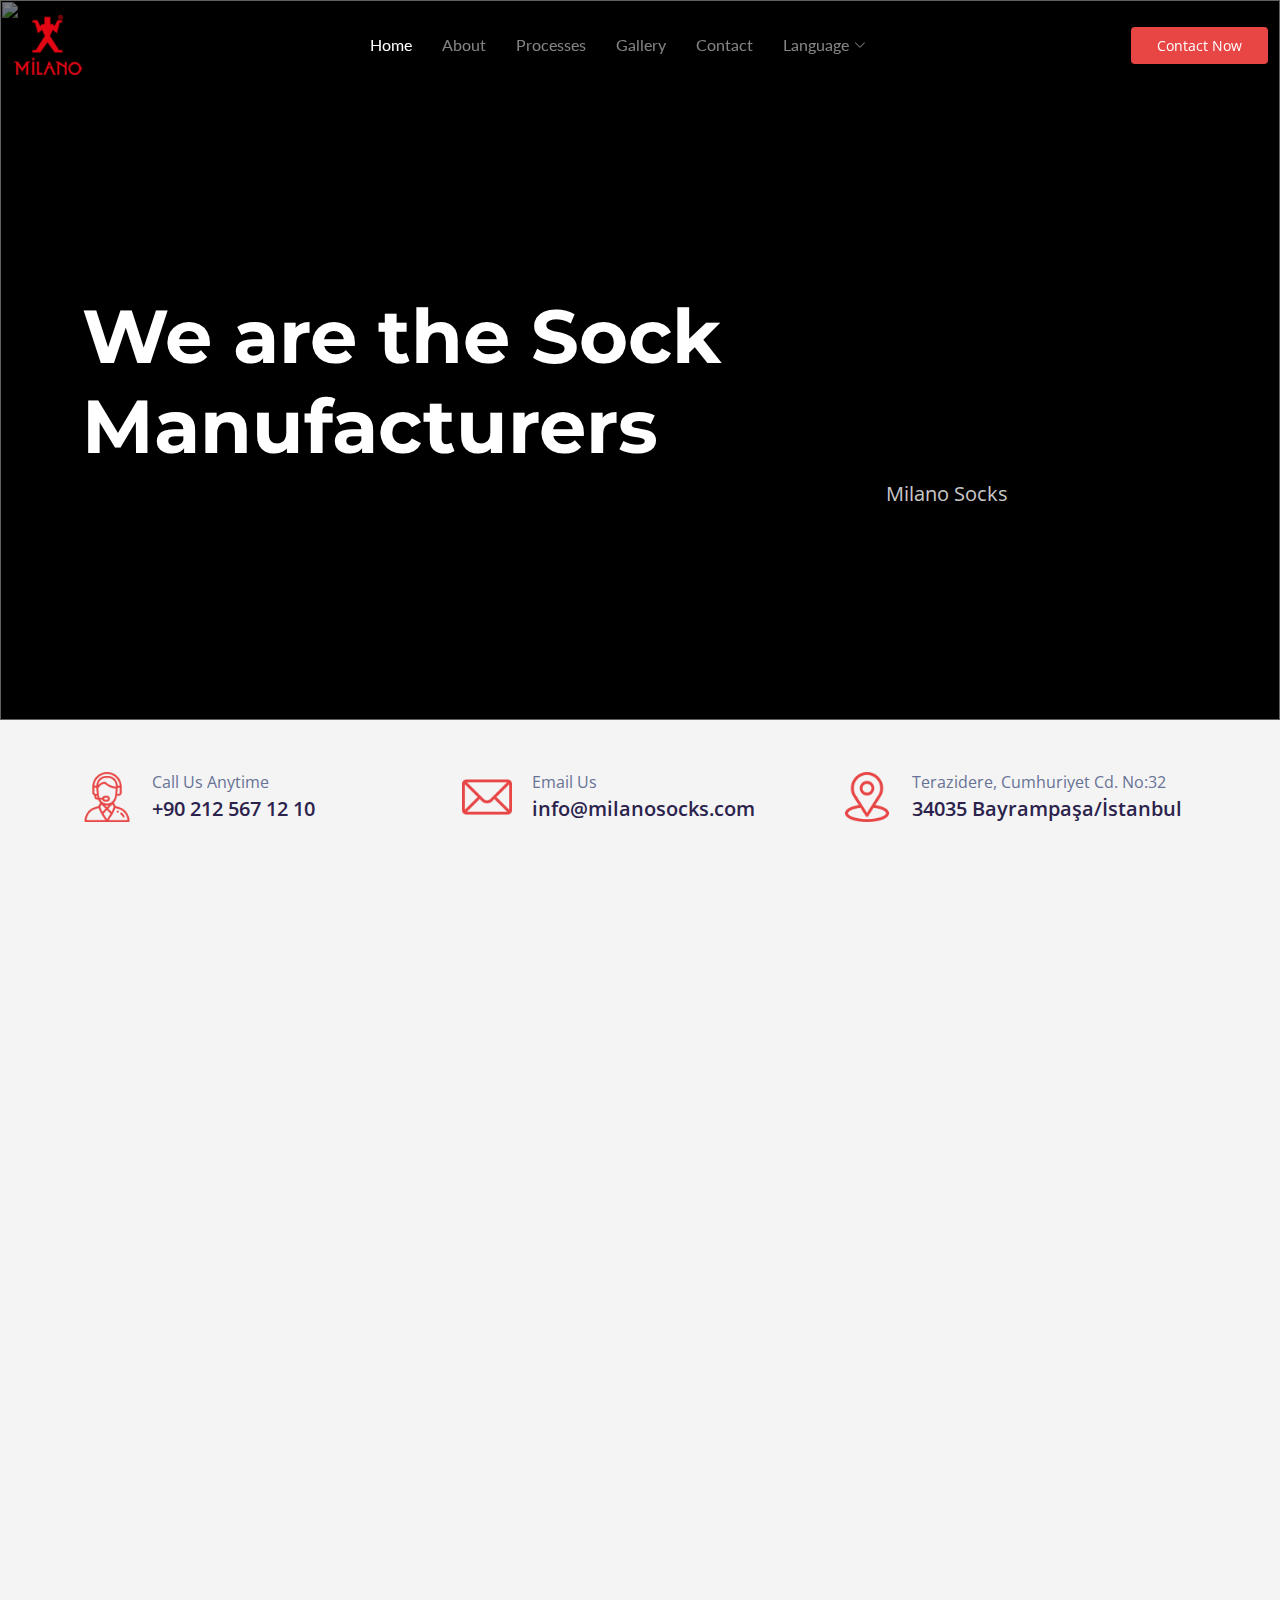
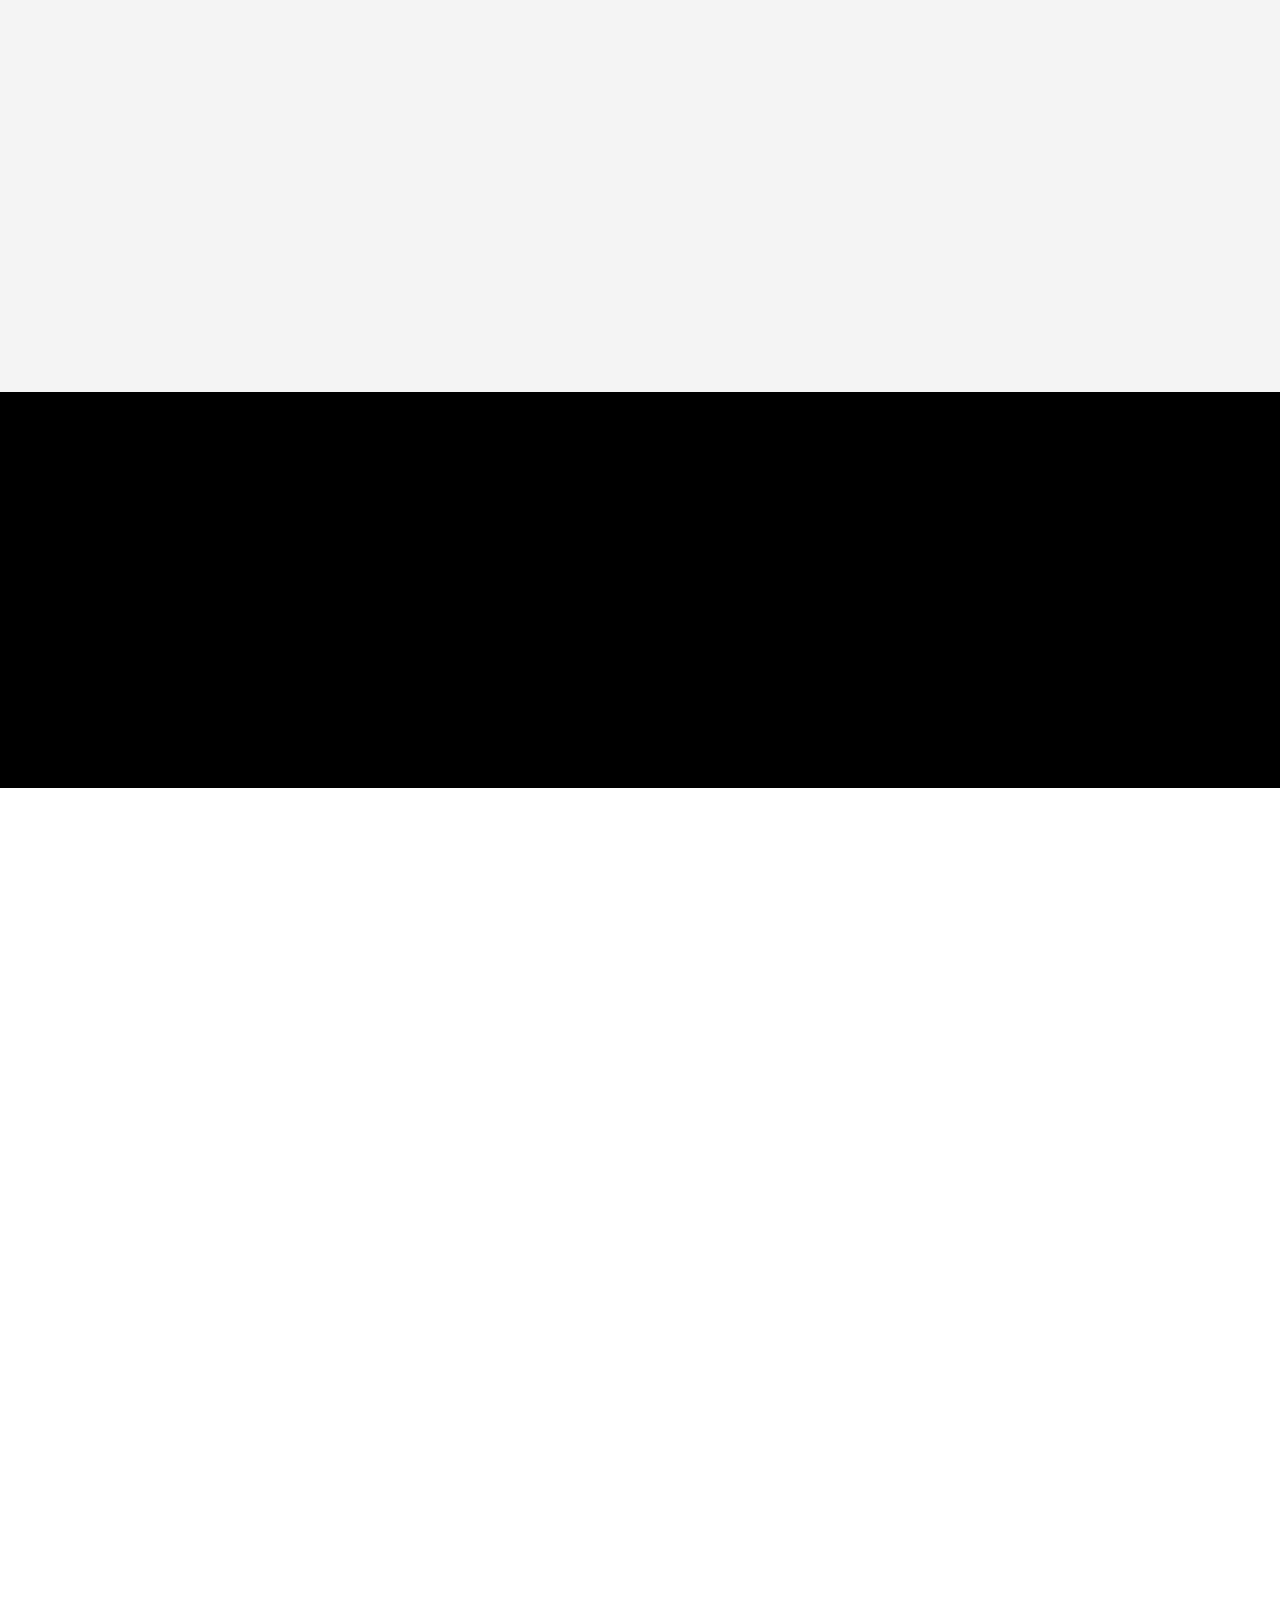
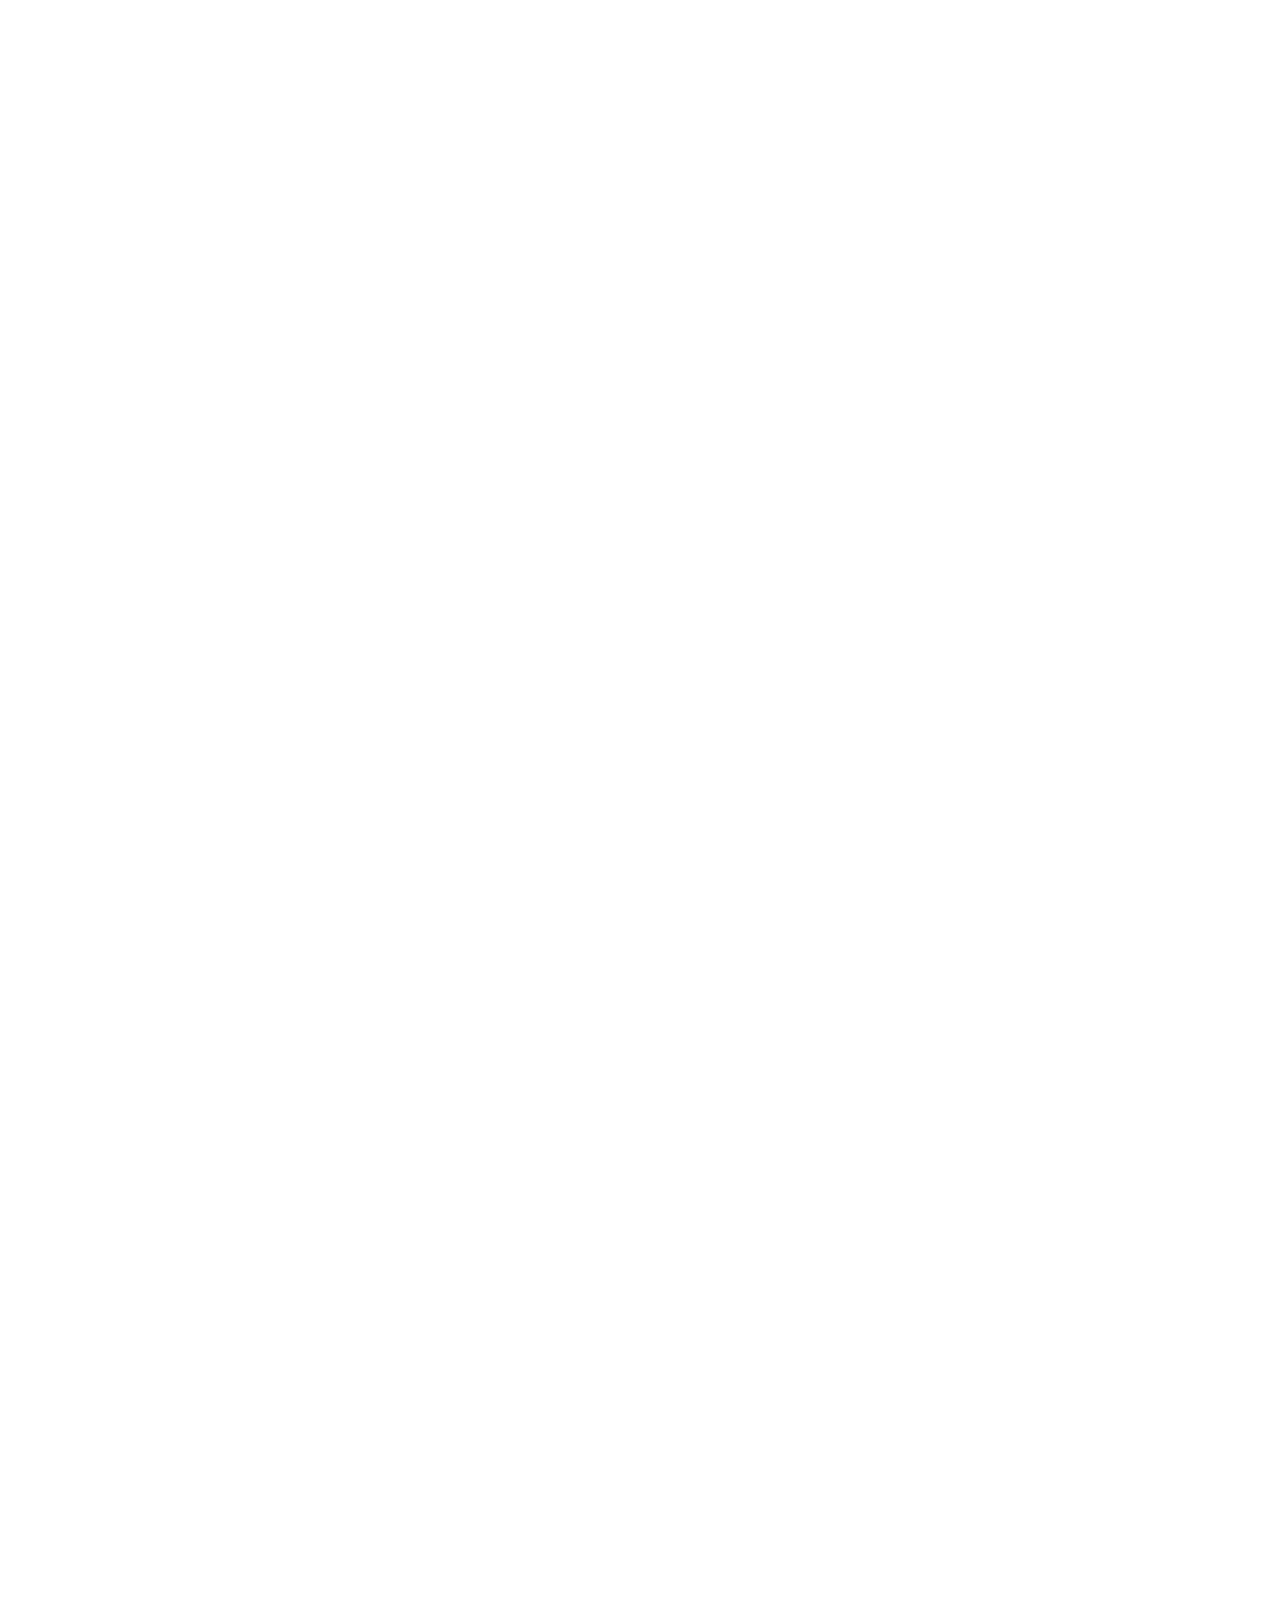
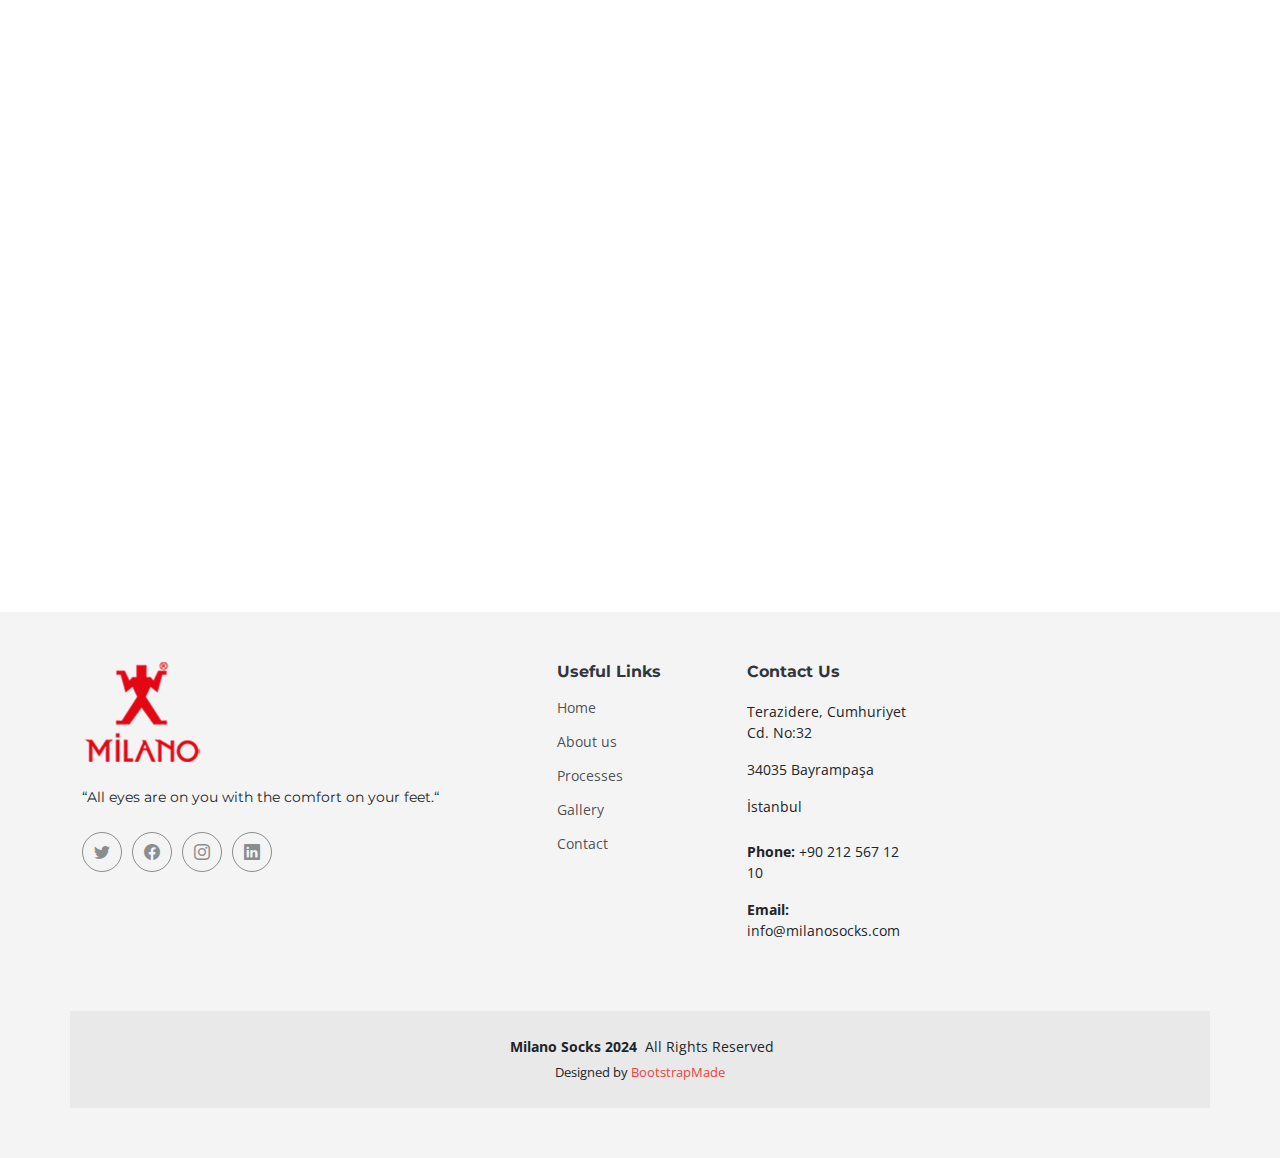
==== index.html @ 186cfdcd "Initial Commit" ====
<!DOCTYPE html>
<html lang="en">

<head>
  <meta charset="utf-8">
  <meta content="width=device-width, initial-scale=1.0" name="viewport">

  <title>Milano Socks</title>
  <meta content="" name="description">
  <meta content="" name="keywords">

  <!-- Favicons -->
  <link href="assets/img/logo.png" rel="icon">
  <link href="assets/img/apple-touch-icon.png" rel="apple-touch-icon">

  <!-- Fonts -->
  <link href="https://fonts.googleapis.com" rel="preconnect">
  <link href="https://fonts.gstatic.com" rel="preconnect" crossorigin>
  <link href="https://fonts.googleapis.com/css2?family=Open+Sans:ital,wght@0,300;0,400;0,500;0,600;0,700;0,800;1,300;1,400;1,500;1,600;1,700;1,800&family=Montserrat:ital,wght@0,100;0,200;0,300;0,400;0,500;0,600;0,700;0,800;0,900;1,100;1,200;1,300;1,400;1,500;1,600;1,700;1,800;1,900&family=Lato:ital,wght@0,100;0,300;0,400;0,700;0,900;1,100;1,300;1,400;1,700;1,900&display=swap" rel="stylesheet">

  <!-- Vendor CSS Files -->
  <link href="assets/vendor/bootstrap/css/bootstrap.min.css" rel="stylesheet">
  <link href="assets/vendor/bootstrap-icons/bootstrap-icons.css" rel="stylesheet">
  <link href="assets/vendor/glightbox/css/glightbox.min.css" rel="stylesheet">
  <link href="assets/vendor/swiper/swiper-bundle.min.css" rel="stylesheet">
  <link href="assets/vendor/aos/aos.css" rel="stylesheet">

  <!-- Template Main CSS File -->
  <link href="assets/css/main.css" rel="stylesheet">

  <!-- =======================================================
  * Template Name: Append
  * Updated: Feb 01 2024 with Bootstrap v5.3.2
  * Template URL: https://bootstrapmade.com/append-bootstrap-website-template/
  * Author: BootstrapMade.com
  * License: https://bootstrapmade.com/license/
  ======================================================== -->
</head>

<body class="index-page" data-bs-spy="scroll" data-bs-target="#navmenu">

  <!-- ======= Header ======= -->
  <header id="header" class="header fixed-top d-flex align-items-center">
    <div class="container-fluid d-flex align-items-center justify-content-between">

      <a href="index.html" class="logo d-flex align-items-center me-auto me-xl-0">
        <!-- Uncomment the line below if you also wish to use an image logo -->
        <img src="assets/img/logo.png" alt="">
        
      </a>

      <!-- Nav Menu -->
      <nav id="navmenu" class="navmenu">
        <ul>
          <li><a href="index.html#hero" class="active">Home</a></li>
          <li><a href="index.html#about">About</a></li>
          <li><a href="index.html#services">Processes</a></li>
          <li><a href="index.html#portfolio">Gallery</a></li>
          <li><a href="index.html#contact">Contact</a></li>
          
          <li class="dropdown has-dropdown"><a href="#"><span>Language</span> <i class="bi bi-chevron-down"></i></a>
            <ul class="dd-box-shadow">
              <li><a href="#"><img src="assets/img/icon/turkey.png" alt="" style="height: 45px;"></a></li>
              <li><a href="#"><img src="assets/img/icon/united-kingdom.png" alt="" style="height: 45px;"></a></li>
              <li><a href="#"><img src="assets/img/icon/german.png" alt="" style="height: 45px;"></a></li>
            </ul>
          </li>
        </ul>

        <i class="mobile-nav-toggle d-xl-none bi bi-list"></i>
      </nav><!-- End Nav Menu -->

      <a class="btn-getstarted" href="index.html#contact">Contact Now</a>

    </div>
  </header><!-- End Header -->

  <main id="main">

    <!-- Hero Section - Home Page -->
    <section id="hero" class="hero">

      <img src="assets/img/bg2.jpg" alt="" data-aos="fade-in">

      <div class="container">
        <div class="row">
          <div class="col-lg-10">
           <!-- <h2 data-aos="fade-up" data-aos-delay="100">Milano Socks</h2>-->
            <h2 data-aos="fade-up" data-aos-delay="200">We are the Sock Manufacturers</h2>
            <p data-aos="fade-up" data-aos-delay="100">Milano Socks</p>
          </div>
          
        </div>
      </div>

    </section><!-- End Hero Section -->

    <!-- Clients Section - Home Page -->
    <section id="our-info" class="our-info">

      <div class="container-fluid" data-aos="fade-up">

        <div class="our-info-area">
          <div class="container">
              <div class="row">
                  <div class="col-lg-4 col-md-6 col-sm-6">
                      <div class="single-info mb-30">
                          <div class="info-icon">
                              <span class="flaticon-support"><img src="assets/img/icon/support.png" alt="" width="50px" height="50px"></span>
                          </div>
                          <div class="info-caption">
                              <p>Call Us Anytime</p>
                              <span>+90 212 567 12 10</span>
                          </div>
                      </div>
                  </div>
                  <div class="col-lg-4 col-md-6 col-sm-6">
                      <div class="single-info mb-30">
                          <div class="info-icon">
                              <span class="flaticon-clock"><img src="assets/img/icon/mail.png" alt="" width="50px" height="50px"></span>
                          </div>
                          <div class="info-caption">
                              <p>Email Us</p>
                              <span>info@milanosocks.com</span>
                          </div>
                      </div>
                  </div>
                  <div class="col-lg-4 col-md-6 col-sm-6">
                      <div class="single-info mb-30">
                          <div class="info-icon">
                              <span class="flaticon-place"><img src="assets/img/icon/location.png" alt="" width="50px" height="50px"></span>
                          </div>
                          <div class="info-caption">
                              <p>Terazidere, Cumhuriyet Cd. No:32</p>
                              <span>34035 Bayrampaşa/İstanbul</span>
                          </div>
                      </div>
                  </div>
              </div>
          </div>
      </div>

      </div>

    </section><!-- End Clients Section -->

    <!-- About Section - Home Page -->
    <section id="about" class="about">

      <div class="container" data-aos="fade-up" data-aos-delay="100">
        <div class="row align-items-xl-center gy-5">

          <div class="col-xl-5 content">
            <h3>About Us</h3>
            <h2> We Deliver Socks In Bulk</h2>
            <p>We are a leading sock manufacturer and wholesale supplier from Turkey, specializing in precision and style with competetive prices. With nearly three decades of expertise, we offer reliable service backed by experience.</p>
            <a href="about.html" class="read-more"><span>Read More</span><i class="bi bi-arrow-right"></i></a>
          </div>

          <div class="col-xl-7">
            <div class="row gy-4 icon-boxes">

              <div class="col-md-6" data-aos="fade-up" data-aos-delay="200">
                <div class="icon-box">
                  <i class="bi"><img src="assets/img/icon/handshake.svg" alt="" style="height: 50px;"></i>
                  <h3>Competetive Prices</h3>
                  <p>Milano Socks combines decades of industry expertise with a focus on cost-efficiency. Our experience enables us to deliver high quality socks at the most competitive prices available. With Milano Socks, you can trust in our commitment to delivering exceptional products at prices that align with your budgetary needs.
                  </p>
                </div>
              </div> <!-- End Icon Box -->

              <div class="col-md-6" data-aos="fade-up" data-aos-delay="300">
                <div class="icon-box">
                  <i class="bi"><img src="assets/img/icon/gears.svg" alt="" style="height: 50px;"></i>
                  <h3>Latest Technology</h3>
                  <p>Using our brand new LONATI brand seamless machines with the latest technology in production, we produce various socks with high quality and precision.</p>
                </div>
              </div> <!-- End Icon Box -->

              <div class="col-md-6" data-aos="fade-up" data-aos-delay="400">
                <div class="icon-box">
                  <i class="bi"><img src="assets/img/icon/capacity.svg" alt="" style="height: 50px;"></i>
                  <h3>High Capacity</h3>
                  <p>Our quality team and efficient operations allow us to successfully manage large volumes of work, thus providing our customers with the assurance of delivering products on time and in the desired quantity.</p>
                </div>
              </div> <!-- End Icon Box -->

              <div class="col-md-6" data-aos="fade-up" data-aos-delay="500">
                <div class="icon-box">
                  <i class="bi bi-graph-up-arrow"></i>
                  <h3>Delares sapiente</h3>
                  <p>Sint et dolor voluptas minus possimus nostrum. Reiciendis commodi eligendi omnis quideme lorenda</p>
                </div>
              </div> <!-- End Icon Box -->

            </div>
          </div>

        </div>
      </div>

    </section><!-- End About Section -->

    <!-- Stats Section - Home Page -->
    <section id="stats" class="stats">

      <img src="assets/img/bg-stats.jpg" alt="" data-aos="fade-in">

      <div class="container position-relative" data-aos="fade-up" data-aos-delay="100">

        <div class="row gy-4">

          <div class="col-lg-4 col-md-6">
            <div class="stats-item text-center w-100 h-100">
              <span data-purecounter-start="0" data-purecounter-end="4000000" data-purecounter-duration="1" class="purecounter"></span>
              <p>Pairs Produced Per Month</p>
            </div>
          </div><!-- End Stats Item -->

          <div class="col-lg-4 col-md-6">
            <div class="stats-item text-center w-100 h-100">
              <span data-purecounter-start="0" data-purecounter-end="28" data-purecounter-duration="1" class="purecounter"></span>
              <p>Years Of Experience</p>
            </div>
          </div><!-- End Stats Item -->

          <div class="col-lg-4 col-md-6">
            <div class="stats-item text-center w-100 h-100">
              <span data-purecounter-start="0" data-purecounter-end="22" data-purecounter-duration="1" class="purecounter"></span>
              <p>Countries Experience</p>
            </div>
          </div><!-- End Stats Item -->

          

        </div>

      </div>

    </section><!-- End Stats Section -->

    <!-- Services Section - Home Page -->
    <section id="services" class="services">

      <!--  Section Title -->
      <div class="container section-title" data-aos="fade-up">
        <h2>Processes</h2>
        <p>A meticulous manufacturing process for perfect socks, carefully crafted at every step.</p>
      </div><!-- End Section Title -->

      <div class="container">

        <div class="row gy-4">

          <div class="col-lg-6 " data-aos="fade-up" data-aos-delay="100">
            <div class="service-item d-flex">
              <div class="icon flex-shrink-0"><i class="bi"><img src="assets/img/icon/layers.png" alt=""></i></div>
              <div>
                <h4 class="title"><a href="services-details.html" class="stretched-link">Design</a></h4>
                <p class="description">Here, we collaborate with our customers to create the look and feel of our socks. Together, we decide on the style, colors, patterns, and any extra details, ensuring that each pair reflects our shared vision and meets their preferences."</p>
              </div>
            </div>
          </div>
          <!-- End Service Item -->

          <div class="col-lg-6 " data-aos="fade-up" data-aos-delay="200">
            <div class="service-item d-flex">
              <div class="icon flex-shrink-0"><i class="bi"><img src="assets/img/icon/factory.png" alt=""></i></div>
              <div>
                <h4 class="title"><a href="services-details.html" class="stretched-link">Production</a></h4>
                <p class="description">Following the design stage, our diverse range of machinery enables us to offer both seamless, advanced manufacturing and traditional production options. This flexibility allows us to meet our customers' requirements effectively. </p>
              </div>
            </div>
          </div><!-- End Service Item -->

          <div class="col-lg-6 " data-aos="fade-up" data-aos-delay="300">
            <div class="service-item d-flex">
              <div class="icon flex-shrink-0"><i class="bi"><img src="assets/img/icon/sewing-machine.png" alt=""></i></div>
              <div>
                <h4 class="title"><a href="services-details.html" class="stretched-link">Seaming</a></h4>
                <p class="description">According to your production choices, if this stage is needed we are seaming our each pairs of socks seamed skillfully and carefuly.</p>
              </div>
            </div>
          </div><!-- End Service Item -->

          <div class="col-lg-6 " data-aos="fade-up" data-aos-delay="400">
            <div class="service-item d-flex">
              <div class="icon flex-shrink-0"><i class="bi"><img src="assets/img/icon/quality.png" alt=""></i></div>
              <div>
                <h4 class="title"><a href="services-details.html" class="stretched-link">Quality Control</a></h4>
                <p class="description">We inspect every pair of socks to ensure they meet our standards. From start to finish, our team carefully reviews each detail to ensure durability and consistency, so you receive the highest quality socks possible.</p>
              </div>
            </div>
          </div><!-- End Service Item -->

          <div class="col-lg-6 " data-aos="fade-up" data-aos-delay="500">
            <div class="service-item d-flex">
              <div class="icon flex-shrink-0"><i class="bi"><img src="assets/img/icon/box.png" alt=""></i></div>
              <div>
                <h4 class="title"><a href="services-details.html" class="stretched-link">Ironing and Packaging</a></h4>
                <p class="description">In this phase, socks are carefully ironed for a crisp appearance before being packaged. Following that, various labeling accessories (e.g., cushion, hanger) and stickers are added to the socks to enhance presentation. These accessories serve to provide important information such as branding and care instructions to customers. Finally, the socks are neatly placed into packaging materials like boxes or bags ensuring they are ready for our customer.</p>
              </div>
            </div>
          </div><!-- End Service Item -->

          <div class="col-lg-6 " data-aos="fade-up" data-aos-delay="600">
            <div class="service-item d-flex">
              <div class="icon flex-shrink-0"><i class="bi"><img src="assets/img/icon/shipped.png" alt=""></i></div>
              <div>
                <h4 class="title"><a href="services-details.html" class="stretched-link">Shipping</a></h4>
                <p class="description">The final stage of sock production is the shipping process. Once the socks have been packaged and are ready, they will be shipped according to our customer's shipping method.</p>
              </div>
            </div>
          </div><!-- End Service Item -->

        </div>

      </div>

    </section><!-- End Services Section -->

    

    <!-- Portfolio Section - Home Page -->
    <section id="portfolio" class="portfolio">

      <!--  Section Title -->
      <div class="container section-title" data-aos="fade-up">
        <h2>Gallery</h2>
      </div><!-- End Section Title -->

      <div class="container">

        <div class="isotope-layout" data-default-filter="*" data-layout="masonry" data-sort="original-order">

          

          <div class="row gy-4 isotope-container" data-aos="fade-up" data-aos-delay="200">

            <div class="col-lg-4 col-md-6 portfolio-item isotope-item filter-app">
              <img src="assets/img/masonry-portfolio/g1.jpg" class="img-fluid" alt="">
              <div class="portfolio-info">
                
                <a href="assets/img/masonry-portfolio/g1.jpg"  data-gallery="portfolio-gallery-app" class="glightbox preview-link"><i class="bi bi-zoom-in"></i></a>
              </div>
            </div><!-- End Portfolio Item -->
            <div class="col-lg-4 col-md-6 portfolio-item isotope-item filter-app">
              <img src="assets/img/masonry-portfolio/g2.jpg" class="img-fluid" alt="">
              <div class="portfolio-info">
                
                <a href="assets/img/masonry-portfolio/g2.jpg"  data-gallery="portfolio-gallery-app" class="glightbox preview-link"><i class="bi bi-zoom-in"></i></a>
              </div>
            </div><!-- End Portfolio Item -->
            <div class="col-lg-4 col-md-6 portfolio-item isotope-item filter-app">
              <img src="assets/img/masonry-portfolio/g3.jpg" class="img-fluid" alt="">
              <div class="portfolio-info">
                
                <a href="assets/img/masonry-portfolio/g3.jpg"  data-gallery="portfolio-gallery-app" class="glightbox preview-link"><i class="bi bi-zoom-in"></i></a>
              </div>
            </div><!-- End Portfolio Item -->
            <div class="col-lg-4 col-md-6 portfolio-item isotope-item filter-app">
              <img src="assets/img/masonry-portfolio/g4.jpg" class="img-fluid" alt="">
              <div class="portfolio-info">
                
                <a href="assets/img/masonry-portfolio/g4.jpg"  data-gallery="portfolio-gallery-app" class="glightbox preview-link"><i class="bi bi-zoom-in"></i></a>
              </div>
            </div><!-- End Portfolio Item -->
            <div class="col-lg-4 col-md-6 portfolio-item isotope-item filter-app">
              <img src="assets/img/masonry-portfolio/g5.jpg" class="img-fluid" alt="">
              <div class="portfolio-info">
                
                <a href="assets/img/masonry-portfolio/g5.jpg"  data-gallery="portfolio-gallery-app" class="glightbox preview-link"><i class="bi bi-zoom-in"></i></a>
              </div>
            </div><!-- End Portfolio Item -->
            <div class="col-lg-4 col-md-6 portfolio-item isotope-item filter-app">
              <img src="assets/img/masonry-portfolio/g6.jpg" class="img-fluid" alt="">
              <div class="portfolio-info">
                
                <a href="assets/img/masonry-portfolio/g6.jpg"  data-gallery="portfolio-gallery-app" class="glightbox preview-link"><i class="bi bi-zoom-in"></i></a>
              </div>
            </div><!-- End Portfolio Item -->

            

          </div><!-- End Portfolio Container -->

        </div>

      </div>

    </section><!-- End Portfolio Section -->

    

    <!-- Faq Section - Home Page -->
    <section id="faq" class="faq">

      <div class="container">

        <div class="row gy-4">

          <div class="col-lg-4" data-aos="fade-up" data-aos-delay="100">
            <div class="content px-xl-5">
              <h3><span>Frequently Asked </span><strong>Questions</strong></h3>
              
            </div>
          </div>

          <div class="col-lg-8" data-aos="fade-up" data-aos-delay="200">

            <div class="faq-container">
              <div class="faq-item faq-active">
                <h3><span class="num">1.</span> <span>What materials are your products made of? </span></h3>
                <div class="faq-content">
                  <p>Our products are produced in a variety of materials such as cotton, combed cotton, bamboo, wool and more. Our choice of materials aims to maximize the comfort, durability and performance of our products.
                  </p>
                </div>
                <i class="faq-toggle bi bi-chevron-right"></i>
              </div><!-- End Faq item-->

              <div class="faq-item">
                <h3><span class="num">2.</span> <span>Do you produce hosiery?</span></h3>
                <div class="faq-content">
                  <p>No, we do not produce hosiery socks. We produce many kinds of socks for men, women and children such as ankle, socket, sport socks and more.</p>
                </div>
                <i class="faq-toggle bi bi-chevron-right"></i>
              </div><!-- End Faq item-->

              <div class="faq-item">
                <h3><span class="num">3.</span> <span>How are the prices of your products determined?</span></h3>
                <div class="faq-content">
                  <p>The prices of our products are determined based on factors such as the quality of materials used, the production process, labor costs, market demand, and competitive landscape. While offering competitive prices to our customers, we also consider our quality standards.</p>
                </div>
                <i class="faq-toggle bi bi-chevron-right"></i>
              </div><!-- End Faq item-->

              <div class="faq-item">
                <h3><span class="num">4.</span> <span>Do you produce custom-designed socks?</span></h3>
                <div class="faq-content">
                  <p>Yes, we do produce custom-designed socks. We create personalized designs and special collections based on our customers' requests. We can design socks that reflect our customers' brand identities or special events.
                  </p>
                </div>
                <i class="faq-toggle bi bi-chevron-right"></i>
              </div><!-- End Faq item-->

              <div class="faq-item">
                <h3><span class="num">5.</span> <span>How do you ensure the quality and durability of your products?</span></h3>
                <div class="faq-content">
                  <p>We ensure the quality and durability of our products by using high-quality materials and following rigorous manufacturing processes. Our products undergo regular quality control checks to ensure that we deliver reliable and durable products to our customers.
                  </p>
                </div>
                <i class="faq-toggle bi bi-chevron-right"></i>
              </div><!-- End Faq item-->

            </div>

          </div>
        </div>

      </div>

    </section><!-- End Faq Section -->

    

    

    <!-- Contact Section - Home Page -->
    <section id="contact" class="contact">

      <!--  Section Title -->
      <div class="container section-title" data-aos="fade-up">
        <h2>Contact</h2>
      </div><!-- End Section Title -->

      <div class="container" data-aos="fade-up" data-aos-delay="100">

        <div class="row gy-4">

          <div class="col-lg-6">

            <div class="row gy-4">
              <div class="col-md-6">
                <div class="info-item" data-aos="fade" data-aos-delay="200">
                  <i class="bi bi-geo-alt"></i>
                  <h3>Address</h3>
                  <p>Terazidere, Cumhuriyet Cd. No:32</p>
                  <p>34035 Bayrampaşa/İstanbul</p>
                </div>
              </div><!-- End Info Item -->

              <div class="col-md-6">
                <div class="info-item" data-aos="fade" data-aos-delay="300">
                  <i class="bi bi-telephone"></i>
                  <h3>Call Us</h3>
                  <p>+90 212 567 12 10</p>
                </div>
              </div><!-- End Info Item -->

              <div class="col-md-6">
                <div class="info-item" data-aos="fade" data-aos-delay="400">
                  <i class="bi bi-envelope"></i>
                  <h3>Email Us</h3>
                  <p>info@milanosocks.com</p>
                  <p>contact@milanosocks.com</p>
                </div>
              </div><!-- End Info Item -->

              <div class="col-md-6">
                <div class="info-item" data-aos="fade" data-aos-delay="500">
                  <i class="bi bi-clock"></i>
                  <h3>Open Hours</h3>
                  <p>Monday - Friday</p>
                  <p>9:00AM - 05:00PM</p>
                </div>
              </div><!-- End Info Item -->

            </div>

          </div>

          <div class="col-lg-6">
            <form action="forms/contact.php" method="post" class="php-email-form" data-aos="fade-up" data-aos-delay="200">
              <div class="row gy-4">

                <div class="col-md-6">
                  <input type="text" name="name" class="form-control" placeholder="Your Name" required>
                </div>

                <div class="col-md-6 ">
                  <input type="email" class="form-control" name="email" placeholder="Your Email" required>
                </div>

                

                <div class="col-md-12">
                  <textarea class="form-control" name="message" rows="6" placeholder="Message" required></textarea>
                </div>

                <div class="col-md-12 text-center">
                  <div class="loading">Loading</div>
                  <div class="error-message"></div>
                  <div class="sent-message">Your message has been sent. Thank you!</div>

                  <button type="submit">Send Message</button>
                </div>

              </div>
            </form>
          </div><!-- End Contact Form -->

        </div>

      </div>

    </section><!-- End Contact Section -->

  </main>

  <!-- ======= Footer ======= -->
  <footer id="footer" class="footer">

    <div class="container footer-top">
      <div class="row gy-4">
        <div class="col-lg-5 col-md-12 footer-about">
          <a href="index.html" class="logo d-flex align-items-center">
            <img src="assets/img/logo.png" alt="">
          </a>
          <p>“All eyes are on you with the comfort on your feet.“</p>
          <div class="social-links d-flex mt-4">
            <a href=""><i class="bi bi-twitter"></i></a>
            <a href=""><i class="bi bi-facebook"></i></a>
            <a href=""><i class="bi bi-instagram"></i></a>
            <a href=""><i class="bi bi-linkedin"></i></a>
          </div>
        </div>

        <div class="col-lg-2 col-6 footer-links">
          <h4>Useful Links</h4>
          <ul>
            <li><a href="#">Home</a></li>
            <li><a href="about.html">About us</a></li>
            <li><a href="index.html#services">Processes</a></li>
            <li><a href="index.html#portfolio">Gallery</a></li>
            <li><a href="index.html#contact">Contact</a></li>
          </ul>
        </div>

        <div class="col-lg-2 col-6 footer-links">
          <h4>Contact Us</h4>
          <p>Terazidere, Cumhuriyet Cd. No:32</p>
          <p>34035 Bayrampaşa</p>
          <p>İstanbul</p>
          <p class="mt-4"><strong>Phone:</strong> <span>+90 212 567 12 10

          </span></p>
          <p><strong>Email:</strong> <span>info@milanosocks.com</span></p>
        </div>

        

      </div>
    </div>

    <div class="container copyright text-center mt-4">
      <p><strong class="px-1">Milano Socks 2024</strong> <span>All Rights Reserved</span></p>
      <div class="credits">
        <!-- All the links in the footer should remain intact. -->
        <!-- You can delete the links only if you've purchased the pro version. -->
        <!-- Licensing information: https://bootstrapmade.com/license/ -->
        <!-- Purchase the pro version with working PHP/AJAX contact form: [buy-url] -->
        Designed by <a href="https://bootstrapmade.com/">BootstrapMade</a>
      </div>
    </div>

  </footer><!-- End Footer -->

  <!-- Scroll Top Button -->
  <a href="#" id="scroll-top" class="scroll-top d-flex align-items-center justify-content-center"><i class="bi bi-arrow-up-short"></i></a>

  <!-- Preloader -->
  <div id="preloader">
    <div></div>
    <div></div>
    <div></div>
    <div></div>
  </div>

  <!-- Vendor JS Files -->
  <script src="assets/vendor/bootstrap/js/bootstrap.bundle.min.js"></script>
  <script src="assets/vendor/glightbox/js/glightbox.min.js"></script>
  <script src="assets/vendor/purecounter/purecounter_vanilla.js"></script>
  <script src="assets/vendor/isotope-layout/isotope.pkgd.min.js"></script>
  <script src="assets/vendor/swiper/swiper-bundle.min.js"></script>
  <script src="assets/vendor/aos/aos.js"></script>
  <script src="assets/vendor/php-email-form/validate.js"></script>

  <!-- Template Main JS File -->
  <script src="assets/js/main.js"></script>

</body>

</html>
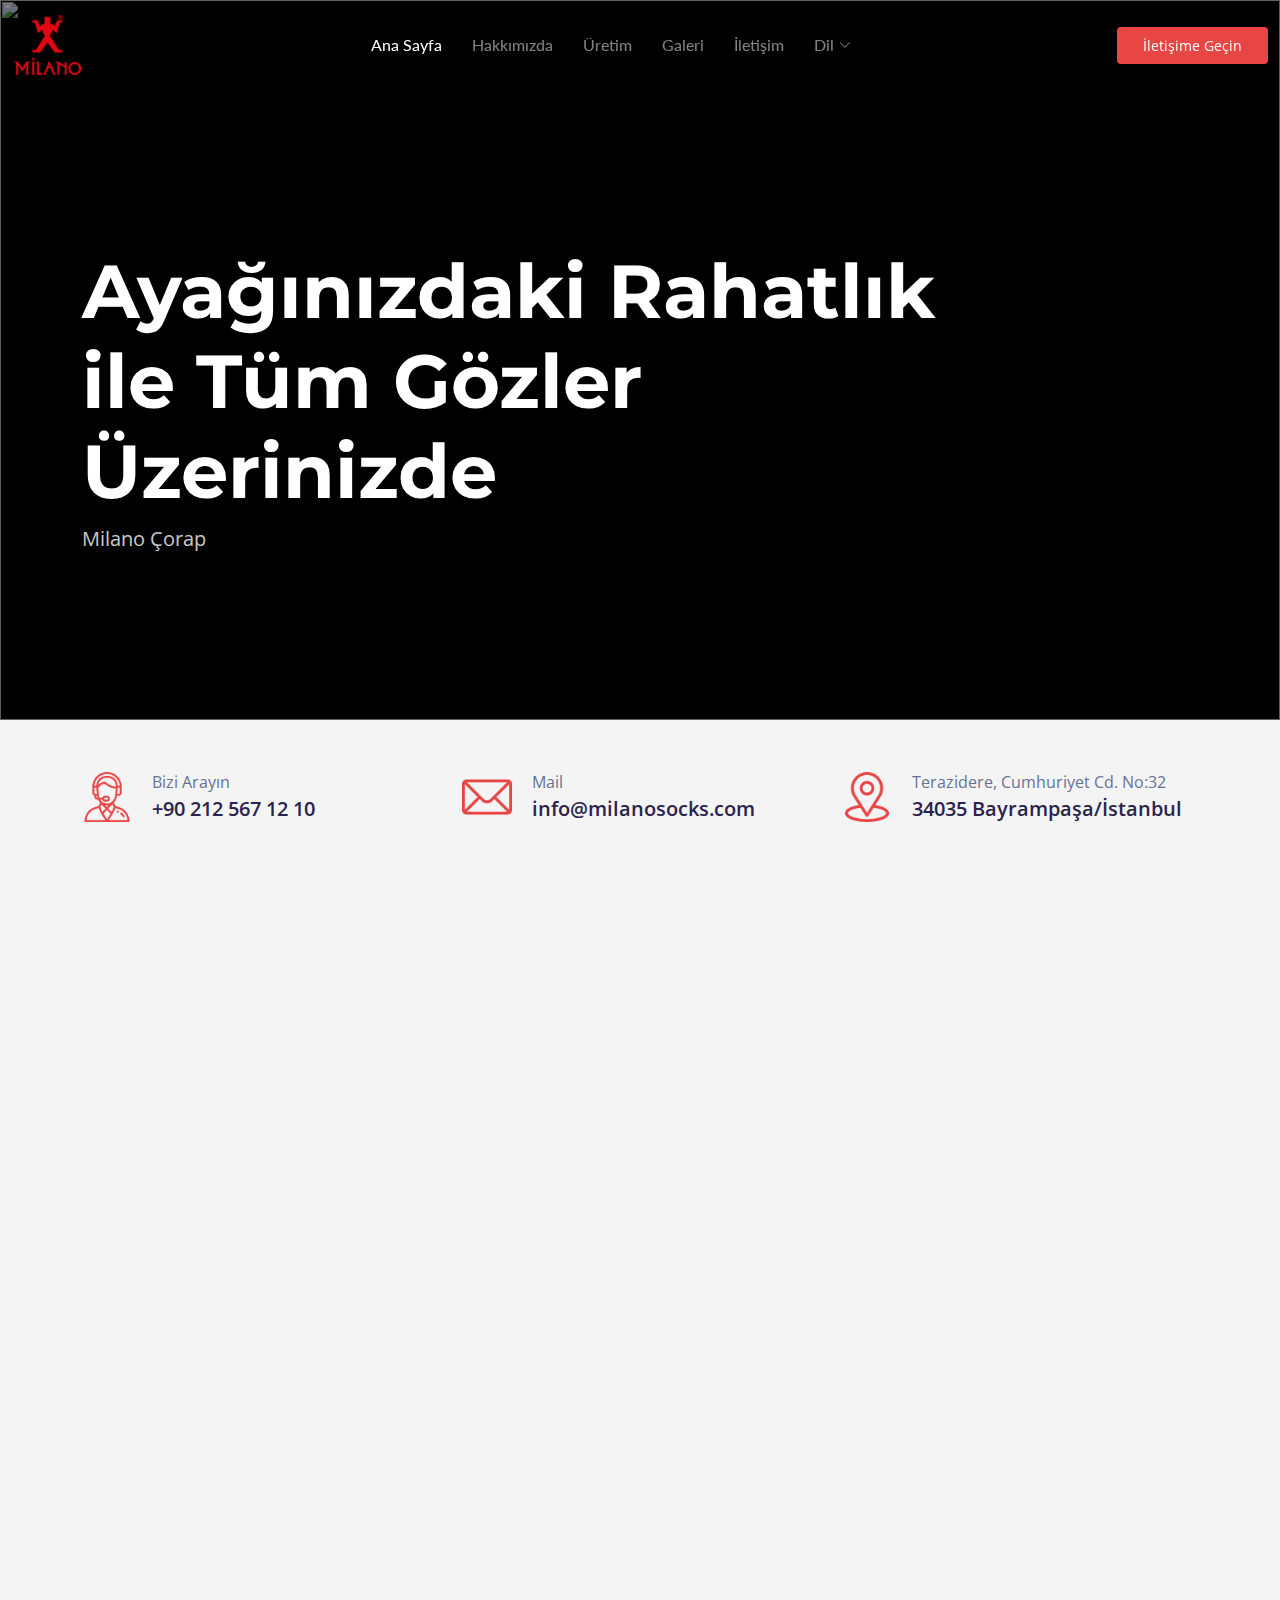
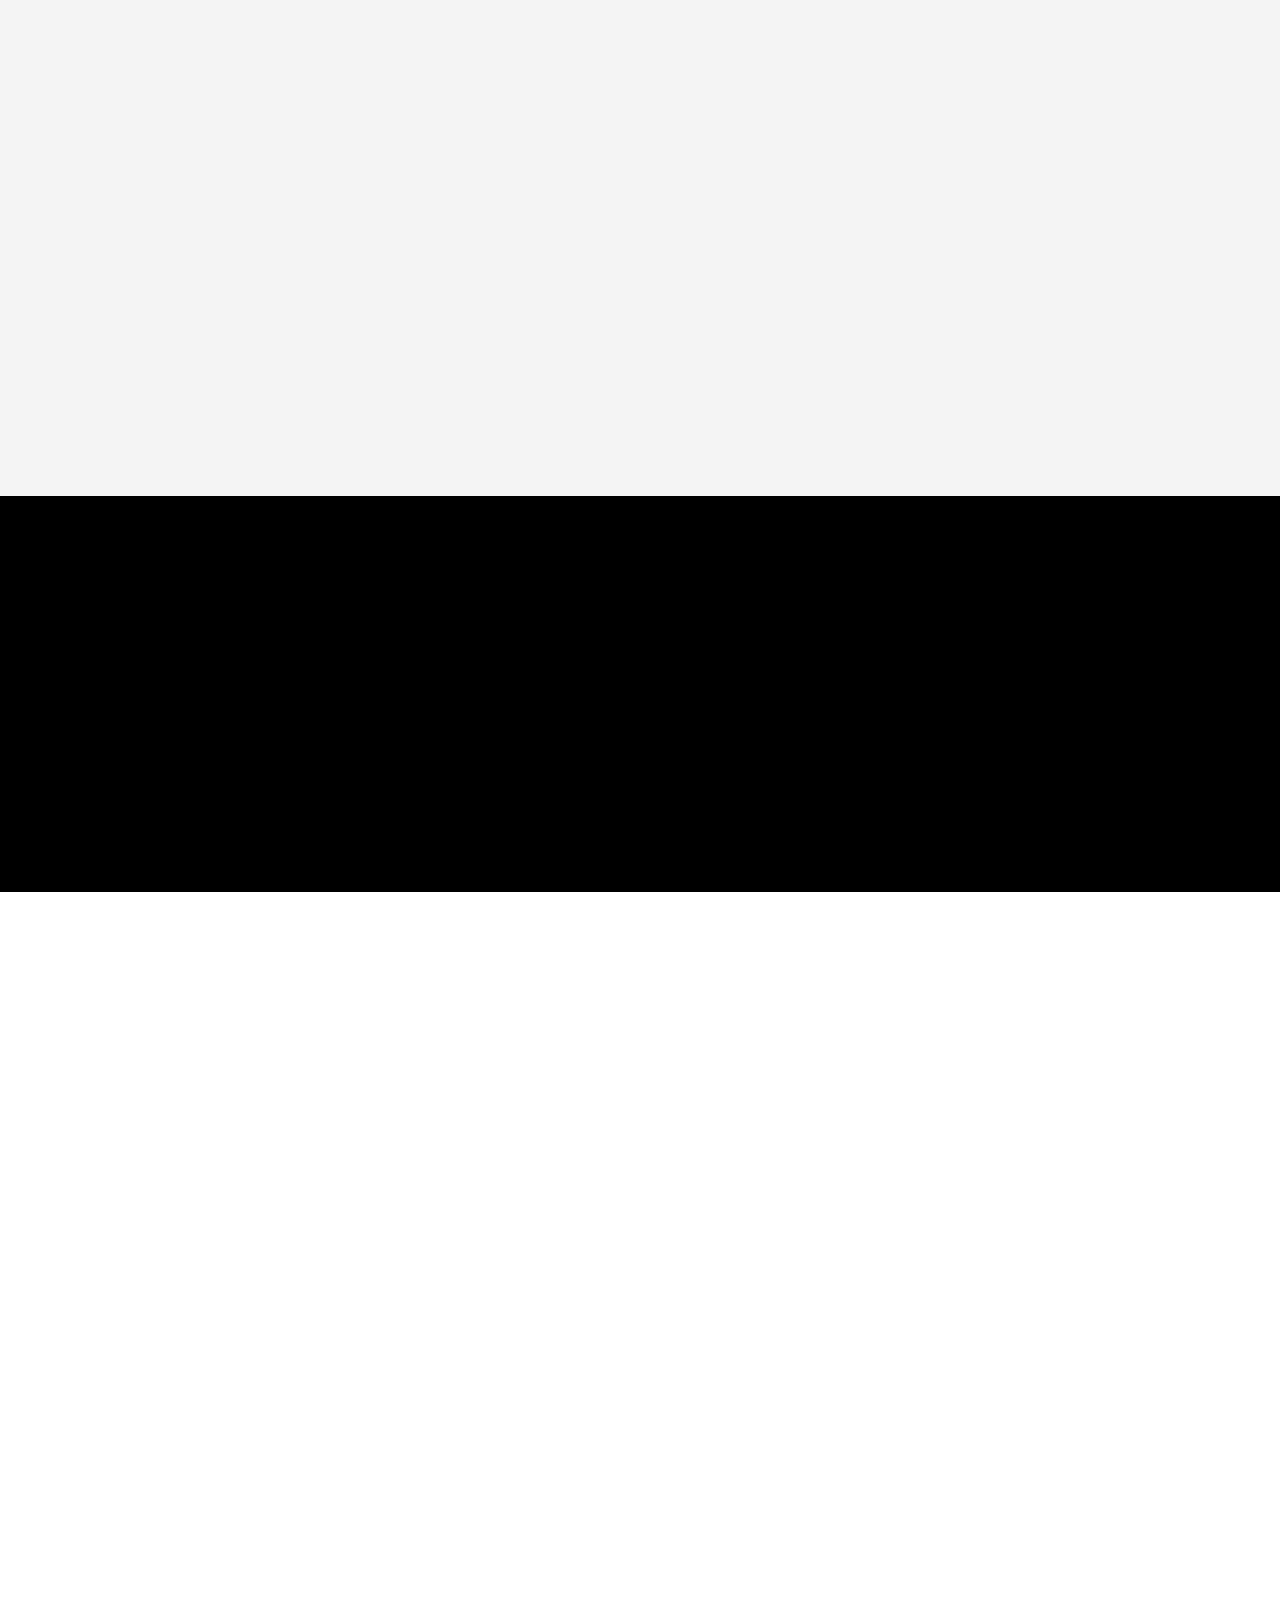
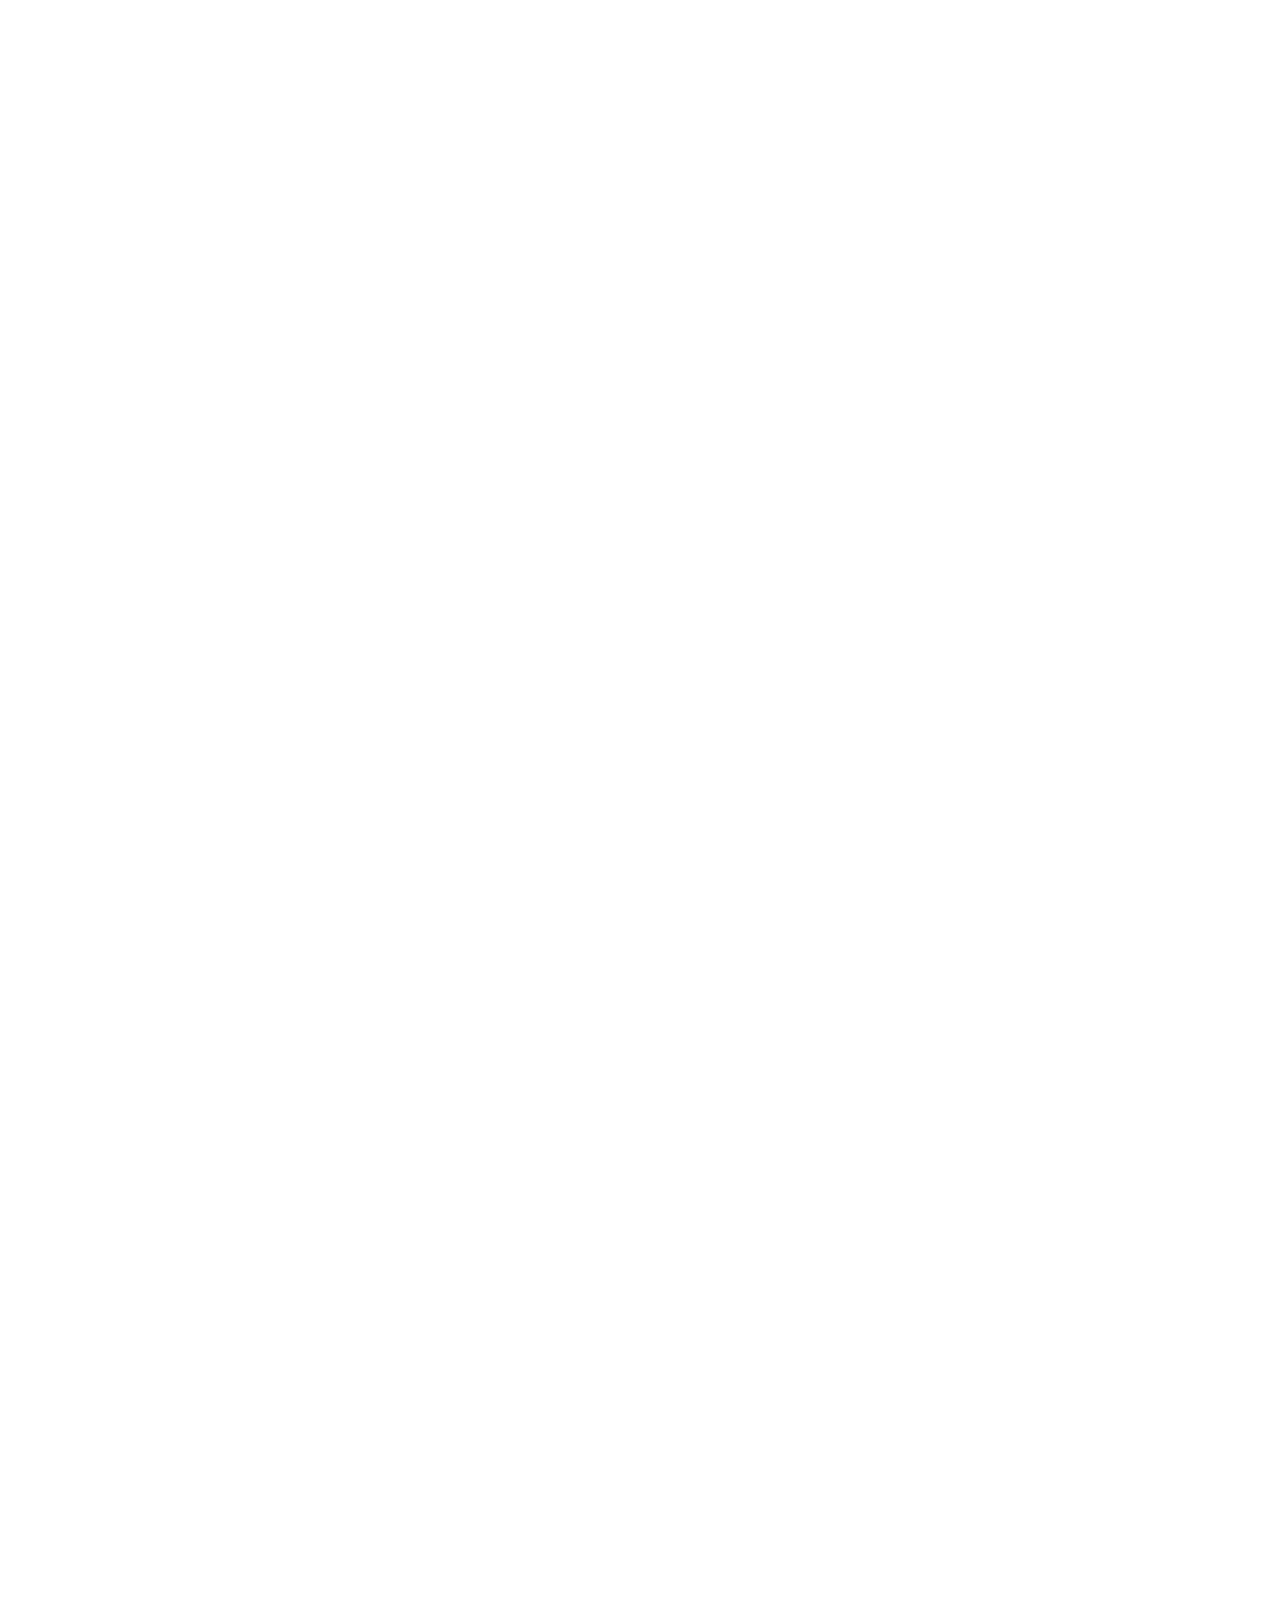
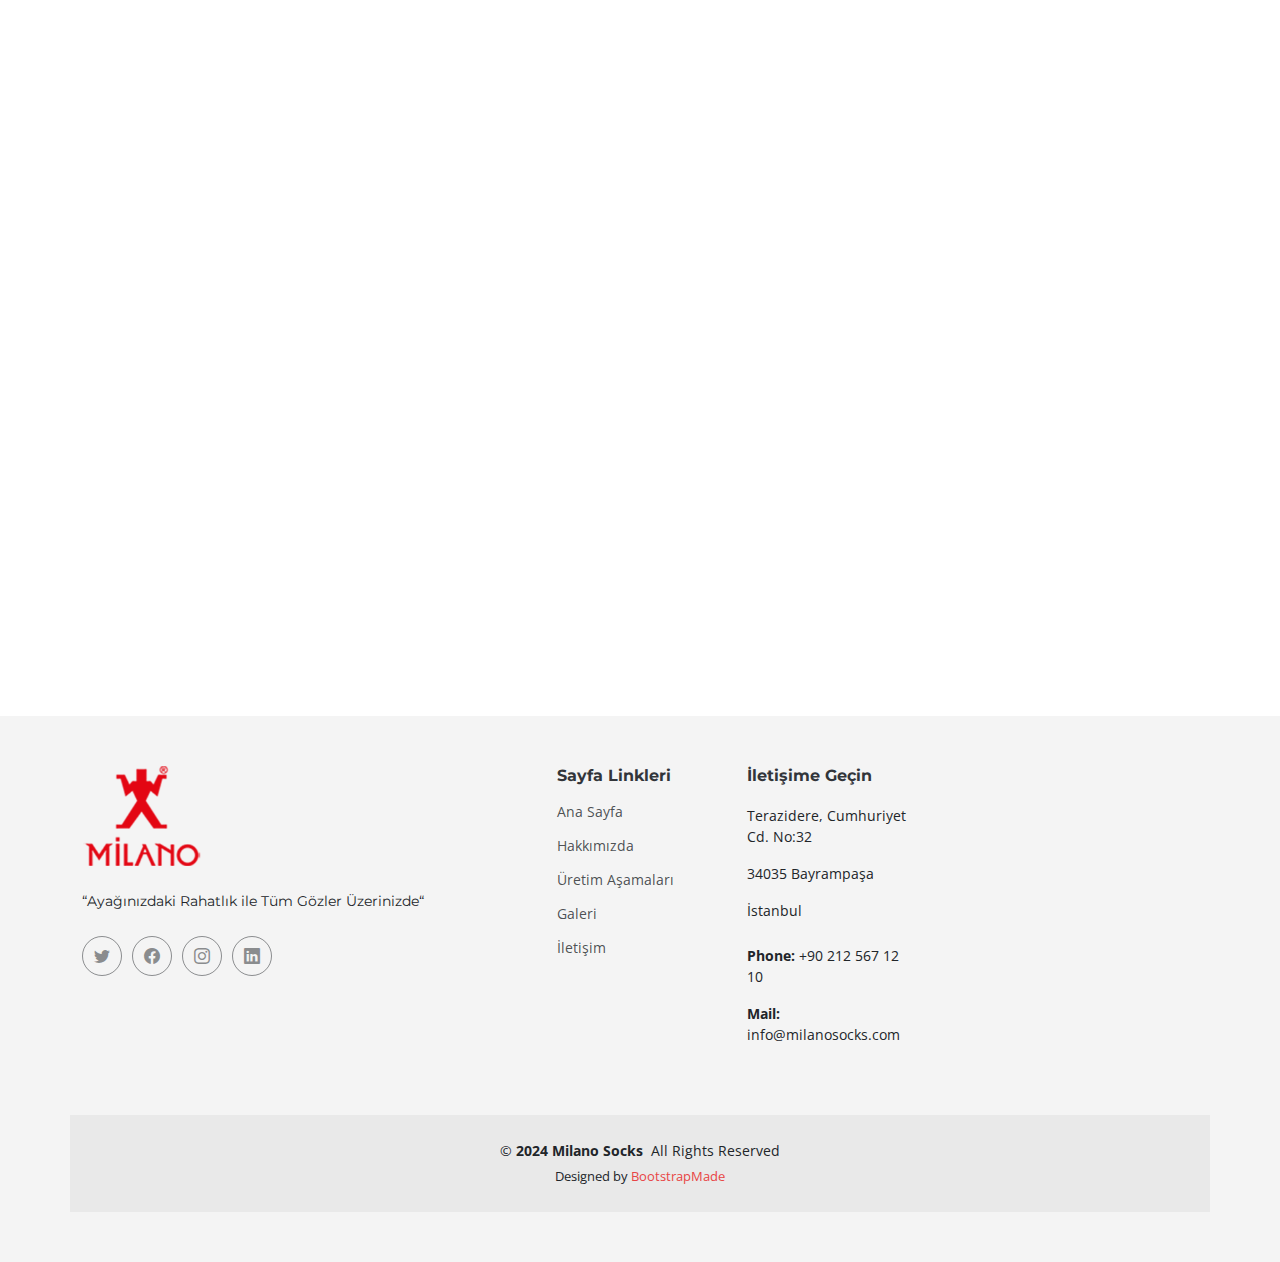
==== commit 0b4febfe: "index.html for view" ====
--- a/index.html
+++ b/index.html
@@ -5,7 +5,7 @@
   <meta charset="utf-8">
   <meta content="width=device-width, initial-scale=1.0" name="viewport">
 
-  <title>Milano Socks</title>
+  <title>Milano Çorap</title>
   <meta content="" name="description">
   <meta content="" name="keywords">
 
@@ -52,17 +52,17 @@
       <!-- Nav Menu -->
       <nav id="navmenu" class="navmenu">
         <ul>
-          <li><a href="index.html#hero" class="active">Home</a></li>
-          <li><a href="index.html#about">About</a></li>
-          <li><a href="index.html#services">Processes</a></li>
-          <li><a href="index.html#portfolio">Gallery</a></li>
-          <li><a href="index.html#contact">Contact</a></li>
+          <li><a href="index.html#hero" class="active">Ana Sayfa</a></li>
+          <li><a href="index.html#about">Hakkımızda</a></li>
+          <li><a href="index.html#services">Üretim</a></li>
+          <li><a href="index.html#portfolio">Galeri</a></li>
+          <li><a href="index.html#contact">İletişim</a></li>
           
-          <li class="dropdown has-dropdown"><a href="#"><span>Language</span> <i class="bi bi-chevron-down"></i></a>
+          <li class="dropdown has-dropdown"><a href="#"><span>Dil</span> <i class="bi bi-chevron-down"></i></a>
             <ul class="dd-box-shadow">
-              <li><a href="#"><img src="assets/img/icon/turkey.png" alt="" style="height: 45px;"></a></li>
-              <li><a href="#"><img src="assets/img/icon/united-kingdom.png" alt="" style="height: 45px;"></a></li>
-              <li><a href="#"><img src="assets/img/icon/german.png" alt="" style="height: 45px;"></a></li>
+              <li><a href="index.html"><img src="assets/img/icon/turkey.png" alt="" style="height: 45px;"></a></li>
+              <li><a href="en-index.html"><img src="assets/img/icon/united-kingdom.png" alt="" style="height: 45px;"></a></li>
+              <!-- <li><a href="#"><img src="assets/img/icon/german.png" alt="" style="height: 45px;"></a></li>-->
             </ul>
           </li>
         </ul>
@@ -70,7 +70,7 @@
         <i class="mobile-nav-toggle d-xl-none bi bi-list"></i>
       </nav><!-- End Nav Menu -->
 
-      <a class="btn-getstarted" href="index.html#contact">Contact Now</a>
+      <a class="btn-getstarted" href="index.html#contact">İletişime Geçin</a>
 
     </div>
   </header><!-- End Header -->
@@ -86,8 +86,8 @@
         <div class="row">
           <div class="col-lg-10">
            <!-- <h2 data-aos="fade-up" data-aos-delay="100">Milano Socks</h2>-->
-            <h2 data-aos="fade-up" data-aos-delay="200">We are the Sock Manufacturers</h2>
-            <p data-aos="fade-up" data-aos-delay="100">Milano Socks</p>
+            <h2 data-aos="fade-up" data-aos-delay="200">Ayağınızdaki Rahatlık ile Tüm Gözler Üzerinizde</h2>
+            <p data-aos="fade-up" data-aos-delay="100">Milano Çorap</p>
           </div>
           
         </div>
@@ -109,7 +109,7 @@
                               <span class="flaticon-support"><img src="assets/img/icon/support.png" alt="" width="50px" height="50px"></span>
                           </div>
                           <div class="info-caption">
-                              <p>Call Us Anytime</p>
+                              <p>Bizi Arayın</p>
                               <span>+90 212 567 12 10</span>
                           </div>
                       </div>
@@ -120,7 +120,7 @@
                               <span class="flaticon-clock"><img src="assets/img/icon/mail.png" alt="" width="50px" height="50px"></span>
                           </div>
                           <div class="info-caption">
-                              <p>Email Us</p>
+                              <p>Mail</p>
                               <span>info@milanosocks.com</span>
                           </div>
                       </div>
@@ -151,10 +151,10 @@
         <div class="row align-items-xl-center gy-5">
 
           <div class="col-xl-5 content">
-            <h3>About Us</h3>
-            <h2> We Deliver Socks In Bulk</h2>
-            <p>We are a leading sock manufacturer and wholesale supplier from Turkey, specializing in precision and style with competetive prices. With nearly three decades of expertise, we offer reliable service backed by experience.</p>
-            <a href="about.html" class="read-more"><span>Read More</span><i class="bi bi-arrow-right"></i></a>
+            <h3>Hakkımızda</h3>
+            <h2> Milano Çorap</h2>
+            <p>Türkiye'nin önde gelen çorap üreticisi ve toptan tedarikçisiyiz, rekabetçi fiyatlarla hassasiyet ve stil konusunda uzmanız. Yaklaşık otuz yıllık uzmanlığımızla, deneyimle desteklenen güvenilir hizmet sunuyoruz.</p>
+            <a href="tr-about.html" class="read-more"><span>Daha Fazla</span><i class="bi bi-arrow-right"></i></a>
           </div>
 
           <div class="col-xl-7">
@@ -163,8 +163,8 @@
               <div class="col-md-6" data-aos="fade-up" data-aos-delay="200">
                 <div class="icon-box">
                   <i class="bi"><img src="assets/img/icon/handshake.svg" alt="" style="height: 50px;"></i>
-                  <h3>Competetive Prices</h3>
-                  <p>Milano Socks combines decades of industry expertise with a focus on cost-efficiency. Our experience enables us to deliver high quality socks at the most competitive prices available. With Milano Socks, you can trust in our commitment to delivering exceptional products at prices that align with your budgetary needs.
+                  <h3>Rekabetçi Fiyat</h3>
+                  <p>Milano Çorap, onlarca yıllık sektör uzmanlığını maliyet verimliliğine odaklanarak birleştiriyor. Deneyimlerimiz, yüksek kaliteli çorapları mevcut en rekabetçi fiyatlarla sunmamızı sağlar. Milano Socks ile, bütçe ihtiyaçlarınıza uygun fiyatlarla olağanüstü ürünler sunma taahhüdümüze güvenebilirsiniz.
                   </p>
                 </div>
               </div> <!-- End Icon Box -->
@@ -172,24 +172,24 @@
               <div class="col-md-6" data-aos="fade-up" data-aos-delay="300">
                 <div class="icon-box">
                   <i class="bi"><img src="assets/img/icon/gears.svg" alt="" style="height: 50px;"></i>
-                  <h3>Latest Technology</h3>
-                  <p>Using our brand new LONATI brand seamless machines with the latest technology in production, we produce various socks with high quality and precision.</p>
+                  <h3>Son Teknoloji</h3>
+                  <p>Üretimde en son teknolojiye sahip yepyeni LONATI marka dikişsiz makinelerimizi kullanarak, yüksek kalite ve hassasiyetle çeşitli çoraplar üretiyoruz.</p>
                 </div>
               </div> <!-- End Icon Box -->
 
               <div class="col-md-6" data-aos="fade-up" data-aos-delay="400">
                 <div class="icon-box">
                   <i class="bi"><img src="assets/img/icon/capacity.svg" alt="" style="height: 50px;"></i>
-                  <h3>High Capacity</h3>
-                  <p>Our quality team and efficient operations allow us to successfully manage large volumes of work, thus providing our customers with the assurance of delivering products on time and in the desired quantity.</p>
+                  <h3>Yüksek Kapasite</h3>
+                  <p>Kaliteli ekibimiz ve verimli operasyonlarımız, büyük hacimli işleri başarıyla yönetmemize olanak tanıyarak müşterilerimize ürünleri zamanında ve istenen miktarda teslim etme güvencesi sağlar.</p>
                 </div>
               </div> <!-- End Icon Box -->
 
               <div class="col-md-6" data-aos="fade-up" data-aos-delay="500">
                 <div class="icon-box">
-                  <i class="bi bi-graph-up-arrow"></i>
-                  <h3>Delares sapiente</h3>
-                  <p>Sint et dolor voluptas minus possimus nostrum. Reiciendis commodi eligendi omnis quideme lorenda</p>
+                  <i class="bi"><img src="assets/img/icon/users-solid.svg" alt="" style="height: 50px;"></i>
+                  <h3>Müşteri Memnuniyeti</h3>
+                  <p>Bir çorap üreticisi olarak, en kaliteli ürünleri sunarak müşteri memnuniyetini ön planda tutuyoruz. Müşteri odaklı bir yaklaşımla, her bir çift çorabın kalitesini ve rahatlığını ön planda tutarak müşterilerimizin beklentilerini karşılamayı hedefliyoruz. Yenilikçi tasarımlar ve üstün işçilik sayesinde müşterilerimize her adımda güvenilir bir deneyim sunmak için çalışıyoruz.</p>
                 </div>
               </div> <!-- End Icon Box -->
 
@@ -213,21 +213,21 @@
           <div class="col-lg-4 col-md-6">
             <div class="stats-item text-center w-100 h-100">
               <span data-purecounter-start="0" data-purecounter-end="4000000" data-purecounter-duration="1" class="purecounter"></span>
-              <p>Pairs Produced Per Month</p>
+              <p>Aylık Üretilen Çift</p>
             </div>
           </div><!-- End Stats Item -->
 
           <div class="col-lg-4 col-md-6">
             <div class="stats-item text-center w-100 h-100">
               <span data-purecounter-start="0" data-purecounter-end="28" data-purecounter-duration="1" class="purecounter"></span>
-              <p>Years Of Experience</p>
+              <p>Yıllık Deneyim</p>
             </div>
           </div><!-- End Stats Item -->
 
           <div class="col-lg-4 col-md-6">
             <div class="stats-item text-center w-100 h-100">
-              <span data-purecounter-start="0" data-purecounter-end="22" data-purecounter-duration="1" class="purecounter"></span>
-              <p>Countries Experience</p>
+              <span data-purecounter-start="0" data-purecounter-end="20" data-purecounter-duration="1" class="purecounter"></span>
+              <p>Farklı Ülke Tecrübesi</p>
             </div>
           </div><!-- End Stats Item -->
 
@@ -244,8 +244,8 @@
 
       <!--  Section Title -->
       <div class="container section-title" data-aos="fade-up">
-        <h2>Processes</h2>
-        <p>A meticulous manufacturing process for perfect socks, carefully crafted at every step.</p>
+        <h2>Üretim Aşamaları</h2>
+        <p>Her adımda özenle hazırlanmış mükemmel çoraplar için titiz bir üretim süreci.</p>
       </div><!-- End Section Title -->
 
       <div class="container">
@@ -256,8 +256,8 @@
             <div class="service-item d-flex">
               <div class="icon flex-shrink-0"><i class="bi"><img src="assets/img/icon/layers.png" alt=""></i></div>
               <div>
-                <h4 class="title"><a href="services-details.html" class="stretched-link">Design</a></h4>
-                <p class="description">Here, we collaborate with our customers to create the look and feel of our socks. Together, we decide on the style, colors, patterns, and any extra details, ensuring that each pair reflects our shared vision and meets their preferences."</p>
+                <h4 class="title"><a href="services-details.html" class="stretched-link">Tasarım</a></h4>
+                <p class="description">Burada, çoraplarımızın görünümünü ve hissini yaratmak için müşterilerimizle işbirliği yapıyoruz. Tarza, renklere, desenlere ve her türlü ekstra ayrıntıya birlikte karar vererek her bir çiftin ortak vizyonumuzu yansıtmasını ve onların tercihlerini karşılamasını sağlıyoruz.</p>
               </div>
             </div>
           </div>
@@ -267,8 +267,8 @@
             <div class="service-item d-flex">
               <div class="icon flex-shrink-0"><i class="bi"><img src="assets/img/icon/factory.png" alt=""></i></div>
               <div>
-                <h4 class="title"><a href="services-details.html" class="stretched-link">Production</a></h4>
-                <p class="description">Following the design stage, our diverse range of machinery enables us to offer both seamless, advanced manufacturing and traditional production options. This flexibility allows us to meet our customers' requirements effectively. </p>
+                <h4 class="title"><a href="services-details.html" class="stretched-link">Üretim</a></h4>
+                <p class="description">Tasarım aşamasının ardından, çok çeşitli makine parkurumuz hem kusursuz, gelişmiş üretim hem de geleneksel üretim seçenekleri sunmamızı sağlıyor. Bu esneklik, müşterilerimizin gereksinimlerini etkin bir şekilde karşılamamızı sağlıyor.</p>
               </div>
             </div>
           </div><!-- End Service Item -->
@@ -277,8 +277,8 @@
             <div class="service-item d-flex">
               <div class="icon flex-shrink-0"><i class="bi"><img src="assets/img/icon/sewing-machine.png" alt=""></i></div>
               <div>
-                <h4 class="title"><a href="services-details.html" class="stretched-link">Seaming</a></h4>
-                <p class="description">According to your production choices, if this stage is needed we are seaming our each pairs of socks seamed skillfully and carefuly.</p>
+                <h4 class="title"><a href="services-details.html" class="stretched-link">Dikiş</a></h4>
+                <p class="description">Üretim tercihlerinize göre, bu aşamaya ihtiyaç duyulması halinde her bir çift çorabımızı ustalıkla ve özenle dikiyoruz.</p>
               </div>
             </div>
           </div><!-- End Service Item -->
@@ -287,8 +287,8 @@
             <div class="service-item d-flex">
               <div class="icon flex-shrink-0"><i class="bi"><img src="assets/img/icon/quality.png" alt=""></i></div>
               <div>
-                <h4 class="title"><a href="services-details.html" class="stretched-link">Quality Control</a></h4>
-                <p class="description">We inspect every pair of socks to ensure they meet our standards. From start to finish, our team carefully reviews each detail to ensure durability and consistency, so you receive the highest quality socks possible.</p>
+                <h4 class="title"><a href="services-details.html" class="stretched-link">Kalite Kontrol</a></h4>
+                <p class="description">Standartlarımızı karşıladıklarından emin olmak için her çorap çiftini inceliyoruz. Baştan sona, ekibimiz dayanıklılık ve tutarlılığı sağlamak için her ayrıntıyı dikkatle inceler, böylece mümkün olan en kaliteli çorapları alırsınız.</p>
               </div>
             </div>
           </div><!-- End Service Item -->
@@ -297,8 +297,8 @@
             <div class="service-item d-flex">
               <div class="icon flex-shrink-0"><i class="bi"><img src="assets/img/icon/box.png" alt=""></i></div>
               <div>
-                <h4 class="title"><a href="services-details.html" class="stretched-link">Ironing and Packaging</a></h4>
-                <p class="description">In this phase, socks are carefully ironed for a crisp appearance before being packaged. Following that, various labeling accessories (e.g., cushion, hanger) and stickers are added to the socks to enhance presentation. These accessories serve to provide important information such as branding and care instructions to customers. Finally, the socks are neatly placed into packaging materials like boxes or bags ensuring they are ready for our customer.</p>
+                <h4 class="title"><a href="services-details.html" class="stretched-link">Ütüleme ve Paketleme</a></h4>
+                <p class="description">Bu aşamada, çoraplar paketlenmeden önce net bir görünüm için özenle ütülenir. Ardından, sunumu geliştirmek için çoraplara çeşitli etiketleme aksesuarları (örn. yastık, askı) ve çıkartmalar eklenir. Bu aksesuarlar, marka ve bakım talimatları gibi önemli bilgilerin müşterilere sunulmasına hizmet eder. Son olarak, çoraplar kutu veya poşet gibi ambalaj malzemelerine düzgün bir şekilde yerleştirilerek müşterilerimiz için hazır hale getirilir.</p>
               </div>
             </div>
           </div><!-- End Service Item -->
@@ -307,8 +307,8 @@
             <div class="service-item d-flex">
               <div class="icon flex-shrink-0"><i class="bi"><img src="assets/img/icon/shipped.png" alt=""></i></div>
               <div>
-                <h4 class="title"><a href="services-details.html" class="stretched-link">Shipping</a></h4>
-                <p class="description">The final stage of sock production is the shipping process. Once the socks have been packaged and are ready, they will be shipped according to our customer's shipping method.</p>
+                <h4 class="title"><a href="services-details.html" class="stretched-link">Nakliye</a></h4>
+                <p class="description">Çorap üretiminin son aşaması sevkiyat sürecidir. Çoraplar paketlendikten ve hazır hale geldikten sonra, müşterimizin gönderim yöntemine göre gönderilecektir.</p>
               </div>
             </div>
           </div><!-- End Service Item -->
@@ -326,7 +326,7 @@
 
       <!--  Section Title -->
       <div class="container section-title" data-aos="fade-up">
-        <h2>Gallery</h2>
+        <h2>Galeri</h2>
       </div><!-- End Section Title -->
 
       <div class="container">
@@ -401,7 +401,7 @@
 
           <div class="col-lg-4" data-aos="fade-up" data-aos-delay="100">
             <div class="content px-xl-5">
-              <h3><span>Frequently Asked </span><strong>Questions</strong></h3>
+              <h3><span>Sıkça Sorulan </span><strong>Sorular</strong></h3>
               
             </div>
           </div>
@@ -410,43 +410,45 @@
 
             <div class="faq-container">
               <div class="faq-item faq-active">
-                <h3><span class="num">1.</span> <span>What materials are your products made of? </span></h3>
+                <h3><span class="num">1.</span> <span>Ürünleriniz hangi malzemelerden üretiliyor? </span></h3>
                 <div class="faq-content">
-                  <p>Our products are produced in a variety of materials such as cotton, combed cotton, bamboo, wool and more. Our choice of materials aims to maximize the comfort, durability and performance of our products.
-                  </p>
+                  <p>Ürünlerimiz pamuk,penye,bambu,yün ve rejenere gibi tercihe göre bir çok çeşitte üretilmektedir. Malzeme seçimimiz, ürünlerimizin konfor, dayanıklılık ve performansını maksimize etmeyi amaçlamaktadır.</p>
                 </div>
                 <i class="faq-toggle bi bi-chevron-right"></i>
               </div><!-- End Faq item-->
 
               <div class="faq-item">
-                <h3><span class="num">2.</span> <span>Do you produce hosiery?</span></h3>
+                <h3><span class="num">2.</span> <span>Külotlu Çorap (Hosiery) üretiyor musunuz?</span></h3>
                 <div class="faq-content">
-                  <p>No, we do not produce hosiery socks. We produce many kinds of socks for men, women and children such as ankle, socket, sport socks and more.</p>
+                  <p>Hayır üretmiyoruz. Erkek kadın ve çocuk olmak üzere soket, patik, kısa konç, kolej gibi birçok çeşit üzerine üretim yapıyoruz.
+                </p>
                 </div>
                 <i class="faq-toggle bi bi-chevron-right"></i>
               </div><!-- End Faq item-->
 
               <div class="faq-item">
-                <h3><span class="num">3.</span> <span>How are the prices of your products determined?</span></h3>
+                <h3><span class="num">3.</span> <span>Ürünlerinizin fiyatları nasıl belirleniyor?</span></h3>
                 <div class="faq-content">
-                  <p>The prices of our products are determined based on factors such as the quality of materials used, the production process, labor costs, market demand, and competitive landscape. While offering competitive prices to our customers, we also consider our quality standards.</p>
+                  <p>Ürün fiyatlarımız, kullanılan malzemelerin kalitesi, üretim süreci, işgücü maliyetleri, pazar talebi ve rekabet durumu gibi çeşitli faktörlere dayanarak belirlenmektedir. Müşterilerimize rekabetçi fiyatlar sunarken kalite standartlarımızı da göz önünde bulunduruyoruz. 
+                </p>
                 </div>
                 <i class="faq-toggle bi bi-chevron-right"></i>
               </div><!-- End Faq item-->
 
               <div class="faq-item">
-                <h3><span class="num">4.</span> <span>Do you produce custom-designed socks?</span></h3>
+                <h3><span class="num">4.</span> <span>Özel tasarım çoraplar üretiyor musunuz?</span></h3>
                 <div class="faq-content">
-                  <p>Yes, we do produce custom-designed socks. We create personalized designs and special collections based on our customers' requests. We can design socks that reflect our customers' brand identities or special events.
+                  <p>Evet, özel tasarım çoraplar üretiyoruz. Müşterilerimizin taleplerine göre özelleştirilmiş tasarımlar ve özel koleksiyonlar oluşturuyoruz. Müşterilerimizin marka kimliklerini veya özel etkinliklerini yansıtan çoraplar tasarlayabiliriz. 
                   </p>
                 </div>
                 <i class="faq-toggle bi bi-chevron-right"></i>
               </div><!-- End Faq item-->
 
               <div class="faq-item">
-                <h3><span class="num">5.</span> <span>How do you ensure the quality and durability of your products?</span></h3>
+                <h3><span class="num">5.</span> <span>Ürünlerinizin kalitesini ve dayanıklılığını nasıl sağlıyorsunuz?</span></h3>
                 <div class="faq-content">
-                  <p>We ensure the quality and durability of our products by using high-quality materials and following rigorous manufacturing processes. Our products undergo regular quality control checks to ensure that we deliver reliable and durable products to our customers.
+                  <p>Ürünlerimizin kalitesini ve dayanıklılığını sağlamak için yüksek kaliteli malzemeler kullanıyoruz ve titiz bir üretim süreci izliyoruz. Ürünlerimizi düzenli olarak kalite kontrollerine tabi tutarak müşterilerimize güvenilir ve dayanıklı ürünler sunmayı amaçlıyoruz. 
+
                   </p>
                 </div>
                 <i class="faq-toggle bi bi-chevron-right"></i>
@@ -470,7 +472,7 @@
 
       <!--  Section Title -->
       <div class="container section-title" data-aos="fade-up">
-        <h2>Contact</h2>
+        <h2>İletişim</h2>
       </div><!-- End Section Title -->
 
       <div class="container" data-aos="fade-up" data-aos-delay="100">
@@ -483,37 +485,34 @@
               <div class="col-md-6">
                 <div class="info-item" data-aos="fade" data-aos-delay="200">
                   <i class="bi bi-geo-alt"></i>
-                  <h3>Address</h3>
+                  <h3>Adres</h3>
                   <p>Terazidere, Cumhuriyet Cd. No:32</p>
                   <p>34035 Bayrampaşa/İstanbul</p>
                 </div>
               </div><!-- End Info Item -->
 
-              <div class="col-md-6">
-                <div class="info-item" data-aos="fade" data-aos-delay="300">
-                  <i class="bi bi-telephone"></i>
-                  <h3>Call Us</h3>
-                  <p>+90 212 567 12 10</p>
-                </div>
-              </div><!-- End Info Item -->
-
-              <div class="col-md-6">
+              
+                <div class="col-md-6">
+                  <div class="info-item phone" data-aos="fade" data-aos-delay="300">
+                    <i class="bi bi-telephone"></i>
+                    <h3>Bizi Arayın</h3>
+                    <p>+90 212 567 12 10</p>
+                  </div>
+                </div><!-- End Info Item -->
+
+              
+              
+
+              <div class="col-md-6 wml" >
                 <div class="info-item" data-aos="fade" data-aos-delay="400">
                   <i class="bi bi-envelope"></i>
-                  <h3>Email Us</h3>
+                  <h3>Mail</h3>
                   <p>info@milanosocks.com</p>
                   <p>contact@milanosocks.com</p>
                 </div>
               </div><!-- End Info Item -->
 
-              <div class="col-md-6">
-                <div class="info-item" data-aos="fade" data-aos-delay="500">
-                  <i class="bi bi-clock"></i>
-                  <h3>Open Hours</h3>
-                  <p>Monday - Friday</p>
-                  <p>9:00AM - 05:00PM</p>
-                </div>
-              </div><!-- End Info Item -->
+              
 
             </div>
 
@@ -524,17 +523,19 @@
               <div class="row gy-4">
 
                 <div class="col-md-6">
-                  <input type="text" name="name" class="form-control" placeholder="Your Name" required>
+                  <input type="text" name="name" class="form-control" placeholder="Adınız" required>
                 </div>
 
                 <div class="col-md-6 ">
-                  <input type="email" class="form-control" name="email" placeholder="Your Email" required>
-                </div>
-
-                
+                  <input type="email" class="form-control" name="email" placeholder="Mail" required>
+                </div>
 
                 <div class="col-md-12">
-                  <textarea class="form-control" name="message" rows="6" placeholder="Message" required></textarea>
+                  <input type="text" class="form-control" name="subject" placeholder="Konu" required>
+                </div>
+
+                <div class="col-md-12">
+                  <textarea class="form-control" name="message" rows="6" placeholder="İletiniz" required></textarea>
                 </div>
 
                 <div class="col-md-12 text-center">
@@ -542,7 +543,7 @@
                   <div class="error-message"></div>
                   <div class="sent-message">Your message has been sent. Thank you!</div>
 
-                  <button type="submit">Send Message</button>
+                  <button type="submit">Gönder</button>
                 </div>
 
               </div>
@@ -566,7 +567,7 @@
           <a href="index.html" class="logo d-flex align-items-center">
             <img src="assets/img/logo.png" alt="">
           </a>
-          <p>“All eyes are on you with the comfort on your feet.“</p>
+          <p>“Ayağınızdaki Rahatlık ile Tüm Gözler Üzerinizde“</p>
           <div class="social-links d-flex mt-4">
             <a href=""><i class="bi bi-twitter"></i></a>
             <a href=""><i class="bi bi-facebook"></i></a>
@@ -576,25 +577,25 @@
         </div>
 
         <div class="col-lg-2 col-6 footer-links">
-          <h4>Useful Links</h4>
+          <h4>Sayfa Linkleri</h4>
           <ul>
-            <li><a href="#">Home</a></li>
-            <li><a href="about.html">About us</a></li>
-            <li><a href="index.html#services">Processes</a></li>
-            <li><a href="index.html#portfolio">Gallery</a></li>
-            <li><a href="index.html#contact">Contact</a></li>
+            <li><a href="#">Ana Sayfa</a></li>
+            <li><a href="about.html">Hakkımızda</a></li>
+            <li><a href="index.html#services">Üretim Aşamaları</a></li>
+            <li><a href="index.html#portfolio">Galeri</a></li>
+            <li><a href="index.html#contact">İletişim</a></li>
           </ul>
         </div>
 
         <div class="col-lg-2 col-6 footer-links">
-          <h4>Contact Us</h4>
+          <h4>İletişime Geçin</h4>
           <p>Terazidere, Cumhuriyet Cd. No:32</p>
           <p>34035 Bayrampaşa</p>
           <p>İstanbul</p>
           <p class="mt-4"><strong>Phone:</strong> <span>+90 212 567 12 10
 
           </span></p>
-          <p><strong>Email:</strong> <span>info@milanosocks.com</span></p>
+          <p><strong>Mail:</strong> <span>info@milanosocks.com</span></p>
         </div>
 
         
@@ -603,7 +604,7 @@
     </div>
 
     <div class="container copyright text-center mt-4">
-      <p><strong class="px-1">Milano Socks 2024</strong> <span>All Rights Reserved</span></p>
+      <p>&copy;<strong class="px-1">2024 Milano Socks</strong> <span>All Rights Reserved</span></p>
       <div class="credits">
         <!-- All the links in the footer should remain intact. -->
         <!-- You can delete the links only if you've purchased the pro version. -->
--- a/assets/css/main.css
+++ b/assets/css/main.css
@@ -847,7 +847,7 @@
   color: rgba(var(--default-color-rgb), 0.8);
   margin: 5px 0 0 0;
   font-size: 20px;
-  text-align: end;
+  
 }
 
 .hero .sign-up-form {
@@ -2946,5 +2946,17 @@
     
     height: 700px;
 
-  }
-}
+  
+
+  }
+}
+@media (min-width: 768px) {
+  
+
+  .wml {
+    margin-left: 180px;
+  }
+
+  }
+
+
